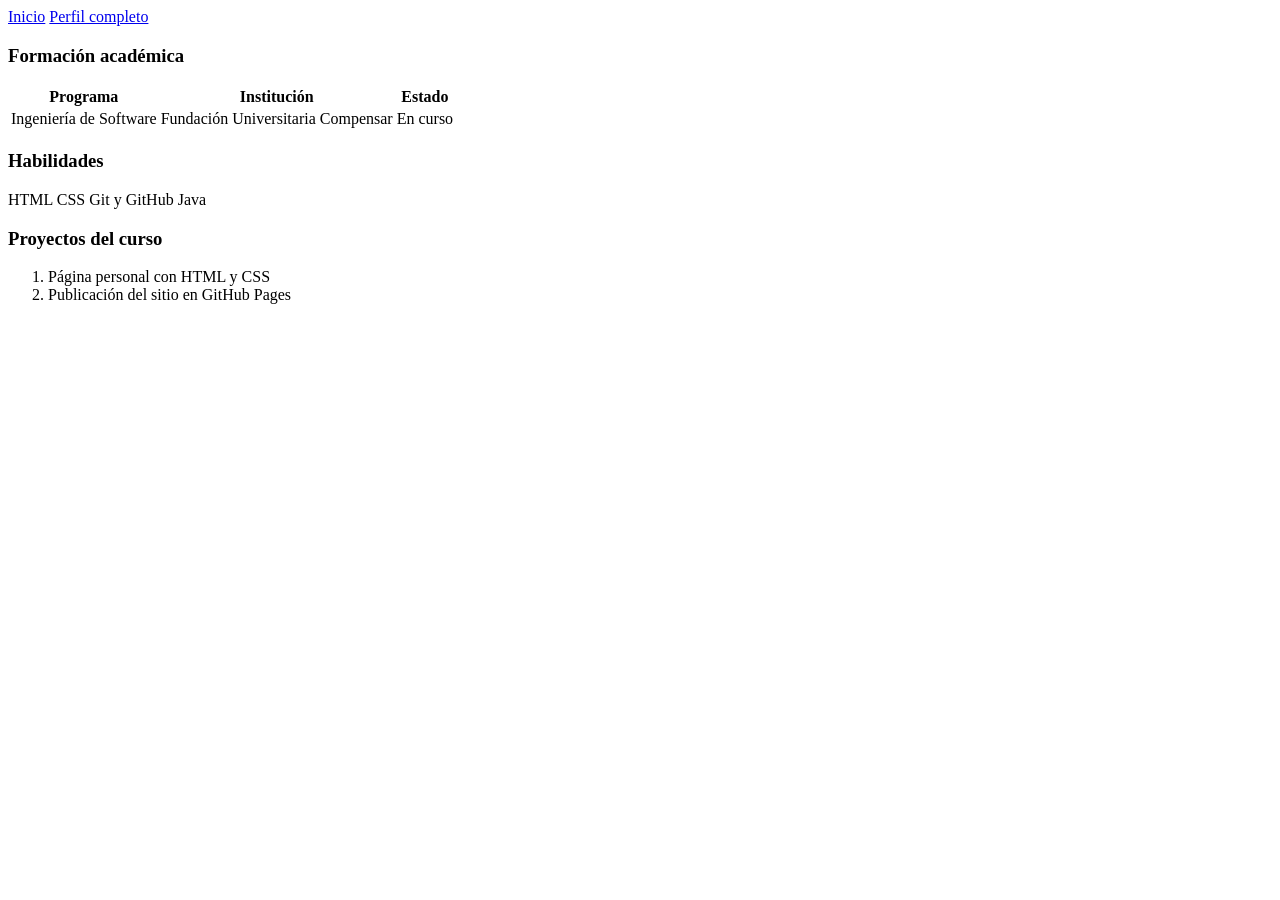
==== contenido.html @ abb52cb2 "Subí index.html y contenido.html Adjunto los archivos index.html y contenido.html como la estructura" ====
<!DOCTYPE html> <!-- Declara que el documento es HTML5 -->
<html lang="es"> <!-- Raíz del documento, idioma español -->
<head> <!-- Abre la cabecera con metadatos -->
  <meta charset="utf-8"> <!-- Codificación que admite tildes y ñ -->
  <meta name="viewport" content="width=device-width, initial-scale=1"> <!-- Hace la página adaptable a móviles -->
  <title>Perfil completo | María José González Benavídez</title> <!-- Título de la pestaña -->
  <link rel="stylesheet" href="css/styles.css"> <!-- Reutiliza la misma hoja de estilos -->
</head> <!-- Cierra la cabecera -->
<body> <!-- Abre el contenido visible -->
  <div class="menu"> <!-- Barra de navegación fija -->
    <a href="index.html">Inicio</a> <!-- Vuelve a la página principal -->
    <a href="contenido.html">Perfil completo</a> <!-- Enlace a esta página -->
  </div> <!-- Cierra la barra -->
  <div class="seccion"> <!-- Sección de formación -->
    <h3>Formación académica</h3> <!-- Título de la sección -->
    <table> <!-- Abre la tabla -->
      <thead> <!-- Encabezado de la tabla -->
        <tr><th>Programa</th><th>Institución</th><th>Estado</th></tr> <!-- Fila de títulos de columna -->
      </thead> <!-- Cierra el encabezado -->
      <tbody> <!-- Cuerpo de la tabla -->
        <tr><td>Ingeniería de Software</td><td>Fundación Universitaria Compensar</td><td>En curso</td></tr> <!-- Fila de datos -->
      </tbody> <!-- Cierra el cuerpo -->
    </table> <!-- Cierra la tabla -->
  </div> <!-- Cierra la sección -->
  <div class="seccion"> <!-- Sección de habilidades -->
    <h3>Habilidades</h3> <!-- Título de la sección -->
    <span class="etiqueta">HTML</span> <!-- Chip en línea -->
    <span class="etiqueta">CSS</span> <!-- Chip en línea -->
    <span class="etiqueta">Git y GitHub</span> <!-- Chip en línea -->
    <span class="etiqueta">Java</span> <!-- Chip en línea -->
  </div> <!-- Cierra la sección -->
  <div class="seccion"> <!-- Sección de proyectos -->
    <h3>Proyectos del curso</h3> <!-- Título de la sección -->
    <ol> <!-- Lista ordenada -->
      <li>Página personal con HTML y CSS</li> <!-- Elemento numerado -->
      <li>Publicación del sitio en GitHub Pages</li> <!-- Elemento numerado -->
    </ol> <!-- Cierra la lista -->
  </div> <!-- Cierra la sección -->
</body> <!-- Cierra el cuerpo -->
</html> <!-- Cierra el documento -->
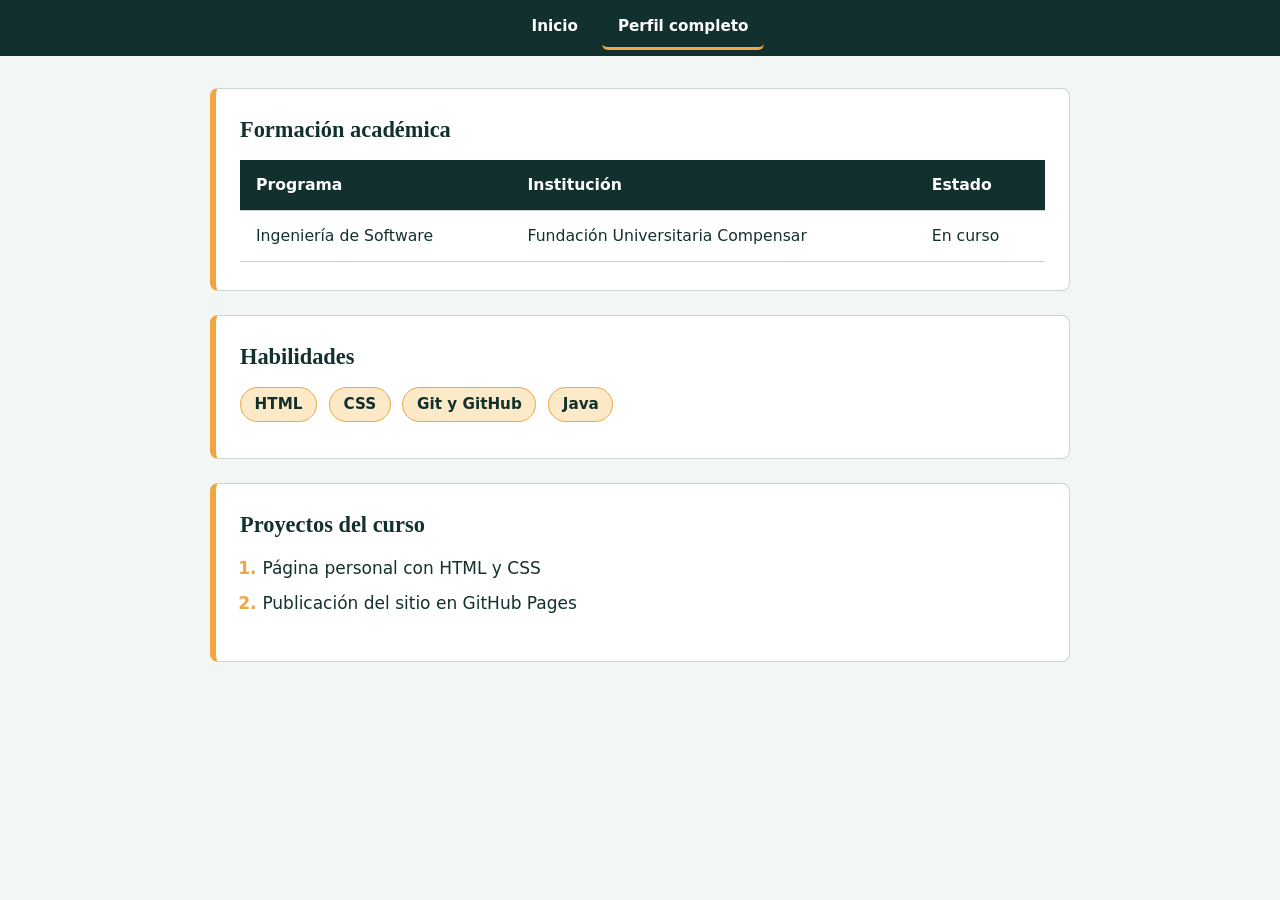
==== commit f70132c9: "agregar css" ====
--- a/contenido.html
+++ b/contenido.html
@@ -9,7 +9,7 @@
 <body> <!-- Abre el contenido visible -->
   <div class="menu"> <!-- Barra de navegación fija -->
     <a href="index.html">Inicio</a> <!-- Vuelve a la página principal -->
-    <a href="contenido.html">Perfil completo</a> <!-- Enlace a esta página -->
+    <a href="contenido.html" aria-current="page">Perfil completo</a> <!-- Página actual (se resalta con CSS) -->
   </div> <!-- Cierra la barra -->
   <div class="seccion"> <!-- Sección de formación -->
     <h3>Formación académica</h3> <!-- Título de la sección -->
--- a/css/styles.css
+++ b/css/styles.css
@@ -0,0 +1,301 @@
+/* =========================================================
+   Hoja de estilos - transferencia-introduccion-lenguajes-internet
+   Compartida por index.html y contenido.html
+   ========================================================= */
+
+/* ---------- 1. Variables (colores y medidas) ---------- */
+:root {
+  --verde: #12312E;        /* color principal, texto y menú */
+  --verde-medio: #1F5750;  /* hover y encabezados de tabla */
+  --ambar: #F2A541;        /* acento */
+  --ambar-suave: #FCE9C8;  /* fondo de chips y resaltes */
+  --fondo: #F2F6F5;        /* fondo de la página */
+  --blanco: #FFFFFF;       /* fondo de tarjetas */
+  --texto-suave: #4A6560;  /* texto secundario */
+  --borde: #C9D6D2;        /* líneas y bordes */
+  --ancho: 860px;          /* ancho máximo del contenido */
+  --alto-menu: 56px;       /* alto de la barra fija */
+}
+
+/* ---------- 2. Reinicio básico ---------- */
+* {
+  box-sizing: border-box; /* el padding no agranda los elementos */
+}
+
+html {
+  scroll-behavior: smooth;                 /* el enlace #contacto se desplaza suave */
+  scroll-padding-top: calc(var(--alto-menu) + 16px); /* evita que el menú tape el destino */
+}
+
+body {
+  margin: 0;
+  padding-top: var(--alto-menu); /* espacio para el menú fijo */
+  font-family: "Segoe UI", system-ui, -apple-system, Roboto, Arial, sans-serif;
+  font-size: 1.0625rem;
+  line-height: 1.65;
+  color: var(--verde);
+  background: var(--fondo);
+}
+
+/* ---------- 3. Tipografía ---------- */
+h1, h2, h3 {
+  font-family: Georgia, "Times New Roman", serif; /* títulos con serif */
+  line-height: 1.2;
+  margin: 0;
+}
+
+h1 {
+  font-size: clamp(2rem, 5vw, 3rem); /* se adapta al ancho de pantalla */
+  letter-spacing: -0.01em;
+}
+
+h2 {
+  font-size: clamp(1.2rem, 3vw, 1.5rem);
+  font-weight: 400;
+  color: var(--texto-suave);
+  margin-top: 0.4rem;
+}
+
+h3 {
+  font-size: 1.4rem;
+  margin-bottom: 1rem;
+}
+
+p {
+  margin: 0.8rem 0 0;
+  max-width: 60ch; /* líneas cómodas de leer */
+}
+
+strong { font-weight: 700; }
+em { font-style: italic; }
+
+a {
+  color: var(--verde-medio);
+  text-underline-offset: 3px;
+}
+
+a:hover { color: var(--verde); }
+
+/* Texto resaltado dentro del subtítulo */
+.resalte {
+  background: var(--ambar-suave);
+  color: var(--verde);
+  padding: 0 0.3em;
+  border-radius: 4px;
+  font-weight: 600;
+}
+
+/* ---------- 4. Menú de navegación fijo ---------- */
+.menu {
+  position: fixed;   /* se queda arriba al hacer scroll */
+  top: 0;
+  left: 0;
+  right: 0;
+  height: var(--alto-menu);
+  z-index: 10;
+  display: flex;
+  align-items: center;
+  justify-content: center;
+  gap: 0.5rem;
+  background: var(--verde);
+}
+
+.menu a {
+  color: var(--blanco);
+  text-decoration: none;
+  padding: 0.5rem 1rem;
+  border-radius: 6px;
+  font-weight: 600;
+  font-size: 0.95rem;
+  border-bottom: 3px solid transparent;
+}
+
+.menu a:hover {
+  background: var(--verde-medio);
+  border-bottom-color: var(--ambar);
+}
+
+/* Página actual: solo la barra ámbar, sin fondo (el hover agrega el fondo) */
+.menu a[aria-current="page"] {
+  border-bottom-color: var(--ambar);
+}
+
+/* Si la primera tarjeta va justo después del menú (contenido.html), separarla */
+.menu + .seccion {
+  margin-top: 2rem;
+}
+
+/* ---------- 5. Portada (index.html) ---------- */
+.portada {
+  max-width: var(--ancho);
+  margin: 0 auto;
+  padding: 3.5rem 1.25rem 2.5rem;
+  display: flex;
+  align-items: center;
+  gap: 2rem;
+}
+
+.foto {
+  width: 160px;
+  height: 160px;
+  flex-shrink: 0;          /* la imagen no se aplasta */
+  border-radius: 50%;
+  border: 6px solid var(--ambar);
+  object-fit: cover;
+}
+
+/* ---------- 6. Secciones ---------- */
+.seccion {
+  max-width: var(--ancho);
+  margin: 0 auto 1.5rem;
+  padding: 1.75rem 1.5rem;
+  background: var(--blanco);
+  border: 1px solid var(--borde);
+  border-left: 6px solid var(--ambar); /* marca lateral de cada sección */
+  border-radius: 8px;
+}
+
+/* Los dos bloques de ancho máximo no tocan los bordes en pantallas medianas */
+@media (max-width: 920px) {
+  .seccion { margin-left: 1rem; margin-right: 1rem; }
+}
+
+/* Listas */
+ul, ol {
+  margin: 0 0 1rem;
+  padding-left: 1.4rem;
+}
+
+li { margin-bottom: 0.4rem; }
+
+li::marker { color: var(--ambar); font-weight: 700; }
+
+/* ---------- 7. Botón (enlace con apariencia de botón) ---------- */
+.boton {
+  display: inline-block;
+  margin-top: 0.5rem;
+  padding: 0.7rem 1.4rem;
+  background: var(--verde);
+  color: var(--blanco);
+  font-weight: 700;
+  text-decoration: none;
+  border-radius: 8px;
+}
+
+.boton:hover {
+  background: var(--ambar);
+  color: var(--verde);
+}
+
+/* ---------- 8. Etiquetas (chips de habilidades) ---------- */
+.etiqueta {
+  display: inline-block;
+  margin: 0 0.4rem 0.5rem 0;
+  padding: 0.25rem 0.85rem;
+  background: var(--ambar-suave);
+  color: var(--verde);
+  border: 1px solid var(--ambar);
+  border-radius: 999px; /* forma de píldora */
+  font-size: 0.95rem;
+  font-weight: 600;
+}
+
+/* ---------- 9. Tabla (contenido.html) ---------- */
+table {
+  width: 100%;
+  border-collapse: collapse;
+  font-size: 0.98rem;
+}
+
+th, td {
+  padding: 0.75rem 1rem;
+  text-align: left;
+  border-bottom: 1px solid var(--borde);
+}
+
+thead th {
+  background: var(--verde);
+  color: var(--blanco);
+}
+
+tbody tr:hover { background: var(--ambar-suave); }
+
+/* ---------- 10. Línea divisoria ---------- */
+hr {
+  max-width: var(--ancho);
+  margin: 2rem auto;
+  border: 0;
+  border-top: 2px dashed var(--borde);
+}
+
+/* ---------- 11. Aviso de impresión y pie ---------- */
+.aviso {
+  display: none; /* en pantalla no se ve; solo al imprimir */
+}
+
+.pie {
+  margin-top: 3rem;
+  padding: 1.5rem 1rem;
+  text-align: center;
+  background: var(--verde);
+  color: var(--blanco);
+  font-size: 0.95rem;
+}
+
+/* ---------- 12. Responsive (celulares) ---------- */
+@media (max-width: 600px) {
+  .portada {
+    flex-direction: column; /* foto arriba, texto abajo */
+    text-align: center;
+    padding-top: 2.5rem;
+  }
+
+  .foto { width: 130px; height: 130px; }
+
+  .menu { gap: 0; }
+  .menu a { padding: 0.5rem 0.6rem; font-size: 0.85rem; }
+
+  .seccion { padding: 1.25rem 1rem; }
+
+  /* La tabla se desplaza lateralmente si no cabe */
+  table { display: block; overflow-x: auto; }
+}
+
+/* ---------- 13. Versión impresa ---------- */
+@media print {
+  body {
+    padding-top: 0;
+    background: #fff;
+    color: #000;
+    font-size: 12pt;
+  }
+
+  .menu,
+  .boton { display: none; } /* la navegación no sirve en papel */
+
+  .aviso {
+    display: block;          /* ahora sí se muestra */
+    text-align: center;
+    font-style: italic;
+    margin: 1rem 0;
+  }
+
+  .seccion {
+    border: 1px solid #999;
+    border-left-width: 6px;
+    break-inside: avoid;     /* no parte una sección entre páginas */
+  }
+
+  thead th {
+    background: #eee;
+    color: #000;
+  }
+
+  .pie {
+    background: none;
+    color: #000;
+    border-top: 1px solid #999;
+  }
+
+  a { color: #000; }
+}
